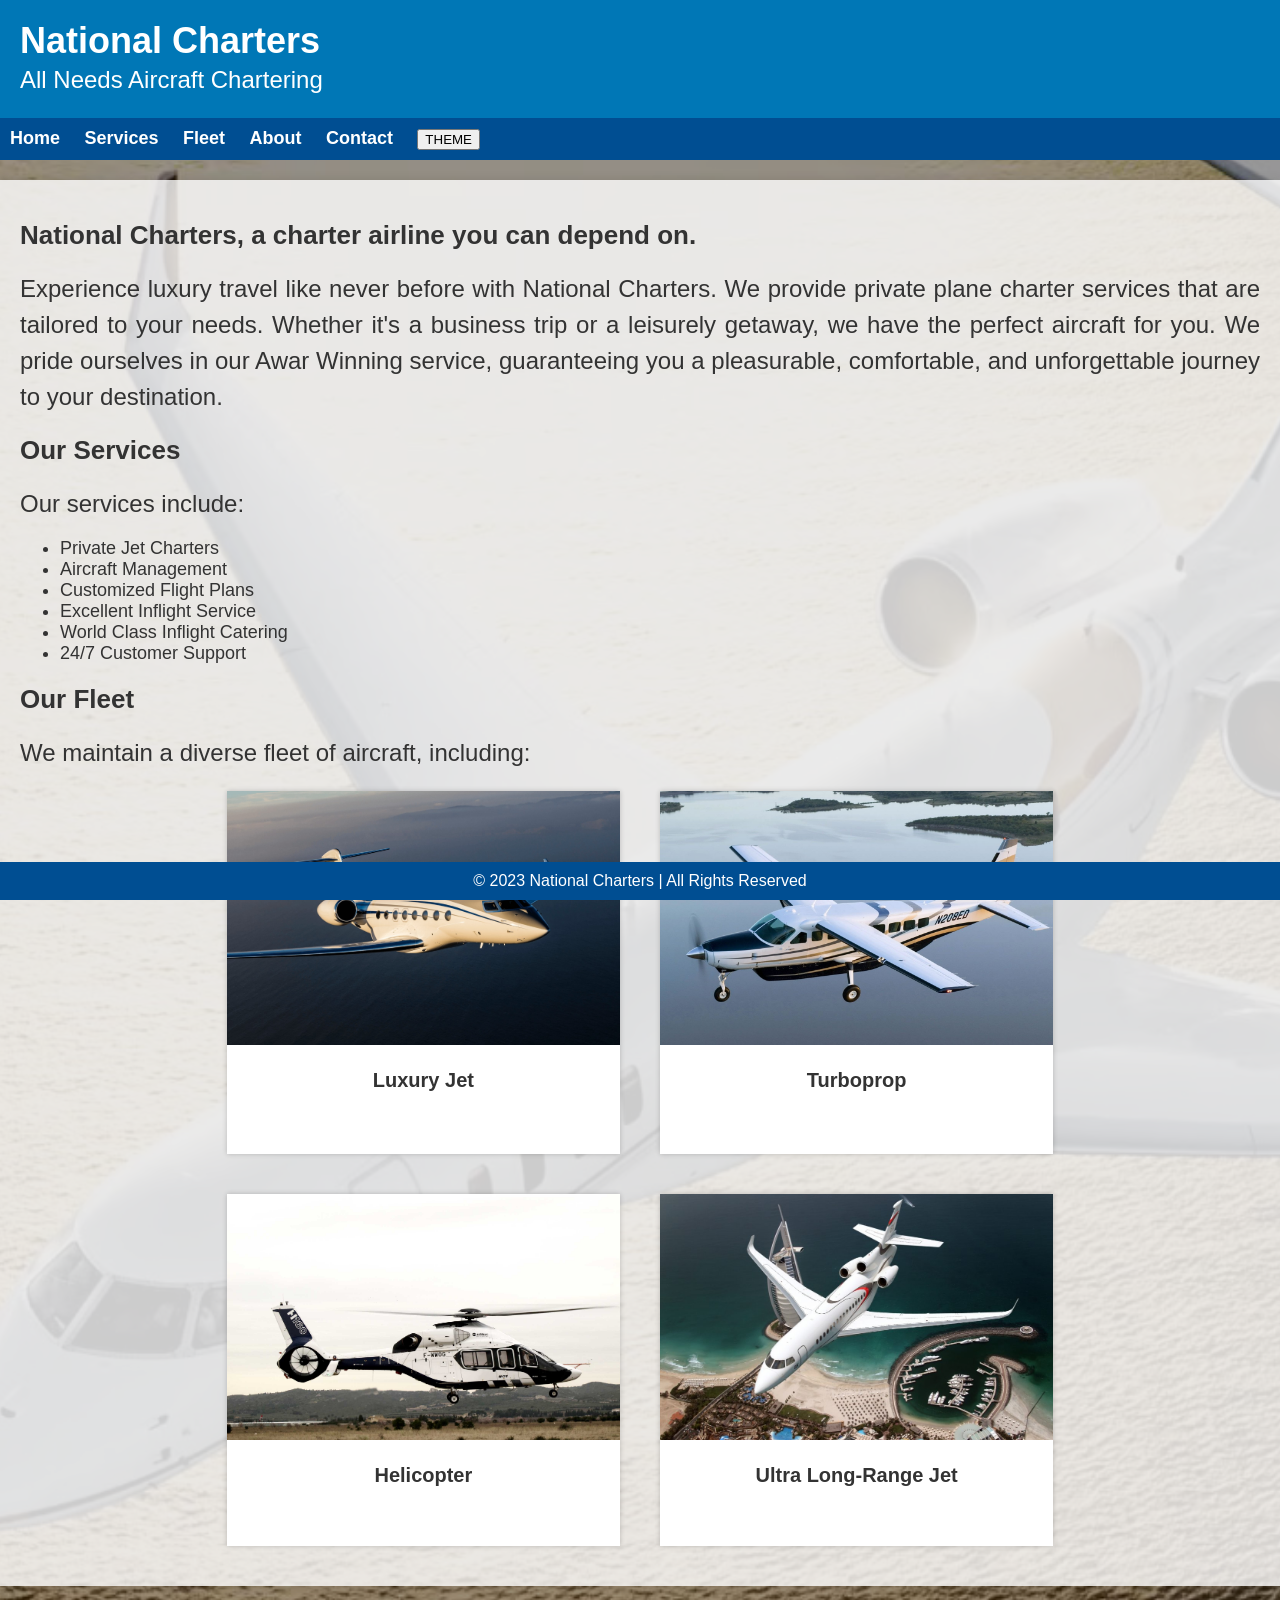
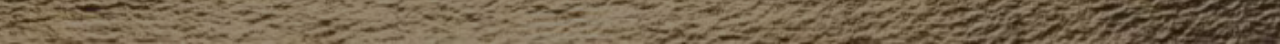
==== POSTTEST3/index.html @ 76c46e22 "Add files via upload" ====
<!DOCTYPE html>
<html lang="en">
<head>
    <meta charset="UTF-8">
    <meta name="viewport" content="width=device-width, initial-scale=1.0">
    <title>National Charters - Plane Charter Services</title>
    <script src="styles.js"></script>
    <link rel="stylesheet" href="style.css">
</head>
<body>
    <header>
        <h1>National Charters</h1>
        <p>All Needs  Aircraft Chartering</p>
    </header>
    
    <nav>
        <ul>
            <li><a href="#">Home</a></li>
            <li class="services"><a href="#">Services</a></li>
            <li class="fleet"><a href="#">Fleet</a></li>
            <li><a href="about.html">About</a></li>
            <li class="contact"><a href="#">Contact</a></li>
            <li><button id="theme-button">THEME</button></li>
        </ul>
    </nav>

    <div class="container">
        <h2>National Charters, a charter airline you can depend on.</h2>
        <p class="texttop">Experience luxury travel like never before with National Charters. We provide private plane charter services that are tailored to your needs. Whether it's a business trip or a leisurely getaway, we have the perfect aircraft for you. We pride ourselves in our Awar Winning service, guaranteeing you a pleasurable, comfortable, and unforgettable journey to your destination.</p>

        <h2>Our Services</h2>
        <p>Our services include:</p>
        <ul class="containerlist">
            <li>Private Jet Charters</li>
            <li>Aircraft Management</li>
            <li>Customized Flight Plans</li>
            <li>Excellent Inflight Service</li>
            <li>World Class Inflight Catering</li>
            <li>24/7 Customer Support</li>
        </ul>

        <h2>Our Fleet</h2>
        <p>We maintain a diverse fleet of aircraft, including:</p>
        <div class="card-container">
        <!-- Card 1 -->
           <div class="card">
            <img class="HC1" src="luxury_jet.jpg" alt="Luxury Jet">
            <h3>Luxury Jet</h3>
            <p class="PC1" style="display: none;">Experience the epitome of luxury and comfort with our high-end luxury jets. Perfect for VIP travel and executive flights.</p>
        </div>

        <!-- Card 2 -->
        <div class="card">
            <img class="HC2" src="turboprop.jpg" alt="Turboprop">
            <h3>Turboprop</h3>
            <p class="PC2" style="display: none;">Efficient and versatile, our turboprop aircraft are ideal for short to medium-haul flights and regional travel.</p>
        </div>

        <!-- Card 3 -->
        <div class="card">
            <img class="HC3" src="helicopter.jpg" alt="Helicopter">
            <h3>Helicopter</h3>
            <p class="PC3" style="display: none;">For quick and convenient transportation, our helicopters provide access to remote locations and city centers.</p>
        </div>

        <!-- Card 4 -->
        <div class="card">
            <img class="HC4" src="ultra_long_range_jet.jpg" alt="Ultra Long-Range Jet">
            <h3>Ultra Long-Range Jet</h3>
            <p class="PC4" style="display: none;">Travel the world in style with our ultra long-range jets, offering non-stop flights to far-reaching destinations.</p>
            </div>
        </div>
    </div>

    <footer>
        &copy; 2023 National Charters | All Rights Reserved
    </footer>
</body>
---- POSTTEST3/style.css ----
h1, h2, p{
    margin: 0;
    padding: 0;
    text-align: justify;
}

body{
    font-family: Arial, sans-serif;
    background-color: #f0f0f0;
    color: #333;
    margin: 0;

    background-image: url('bombardier-global-7500.jpg'); 
    background-size: cover; 
    background-repeat: no-repeat;
    background-position: 25%, 75%;
    backdrop-filter: brightness(0.6);
}

/* Header */
header {
    background-color: #0077b6;
    color: #fff;
    padding: 20px;
    text-align: left;
}

header h1 {
    font-size: 36px;
}

/* Navbar */
nav {
    background-color: #004e92;
    text-align: left;
    padding: 10px;
}

nav ul {
    list-style: none;
    margin: 0;
    padding: 0;
}

nav ul li {
    display: inline;
    margin-right: 20px;
}

nav ul li:last-child {
    margin-right: 0;
}

nav a {
    color: #fff;
    text-decoration: none;
    font-weight: bold;
    font-size: 18px;
}

/* Main Content */

.container {
    max-width: 1850px;
    margin: 20px auto;
    padding: 20px;
    background-color: rgba(255, 255, 255, 0.8);
    box-shadow: 0 0 10px rgba(0, 0, 0, 0.1);
}


li{
    font-size: 18px;
}

h2 {
    font-size: 26px;
    margin-top: 20px;
    margin-bottom: 20px;
}

p {
    font-size: 24px;
    line-height: 1.5;
}

/* Cards */
.card-container {
    display: flex;
    flex-wrap: wrap;
    justify-content: center;
}

.card {
    flex-basis: calc(33.33% - 20px); 
    background-color: #fff;
    box-shadow: 0 0 5px rgba(0, 0, 0, 0.2);
    margin: 20px; 
    text-align: center;
}

.card img {
    width: 100%; 
    height: 70%; 
    object-fit: cover; 
}

.card h3 {
    font-size: 20px;
    margin-bottom: 10px;
}

.card p {
    font-size: 16px;
    line-height: 1.5;
    padding: 20px;
}

/* Footer */
footer {
    background-color: #004e92;
    color: #fff;
    text-align: center;
    padding: 10px;
    position: sticky;
    bottom: 0;
}

/* Add this CSS code to define the dark-theme class styles */
.dark-theme-container {
    background-color: rgba(0, 0, 0, 0.8); /* Dark background color */
    color: #fff; /* White text color */
}

.dark-theme-card {
    flex-basis: calc(33.33% - 20px); 
    background-color: #474747;
    box-shadow: 0 0 5px rgba(0, 0, 0, 0.2);
    margin: 20px; 
    text-align: center;
}

/* Mobile */
@media screen and (max-width: 768px) {
        header h1 {
            font-size: 28px;
        }
        nav ul li {
            margin-right: 10px;
        }
        nav a {
            font-size: 16px;
        }
        .container {
            margin: 10px;
            padding: 10px;
        }
        h2 {
            font-size: 22px;
        }
        p {
            font-size: 20px;
        }
        .card {
            flex-basis: calc(50% - 10px);
            margin: 10px;
        }
        .card img {
            width: 100%;
            height: auto;
        }
        .card h3 {
            font-size: 18px;
        }
        .card p {
            font-size: 14px;
        }
        footer {
            font-size: 14px;
        }
    }
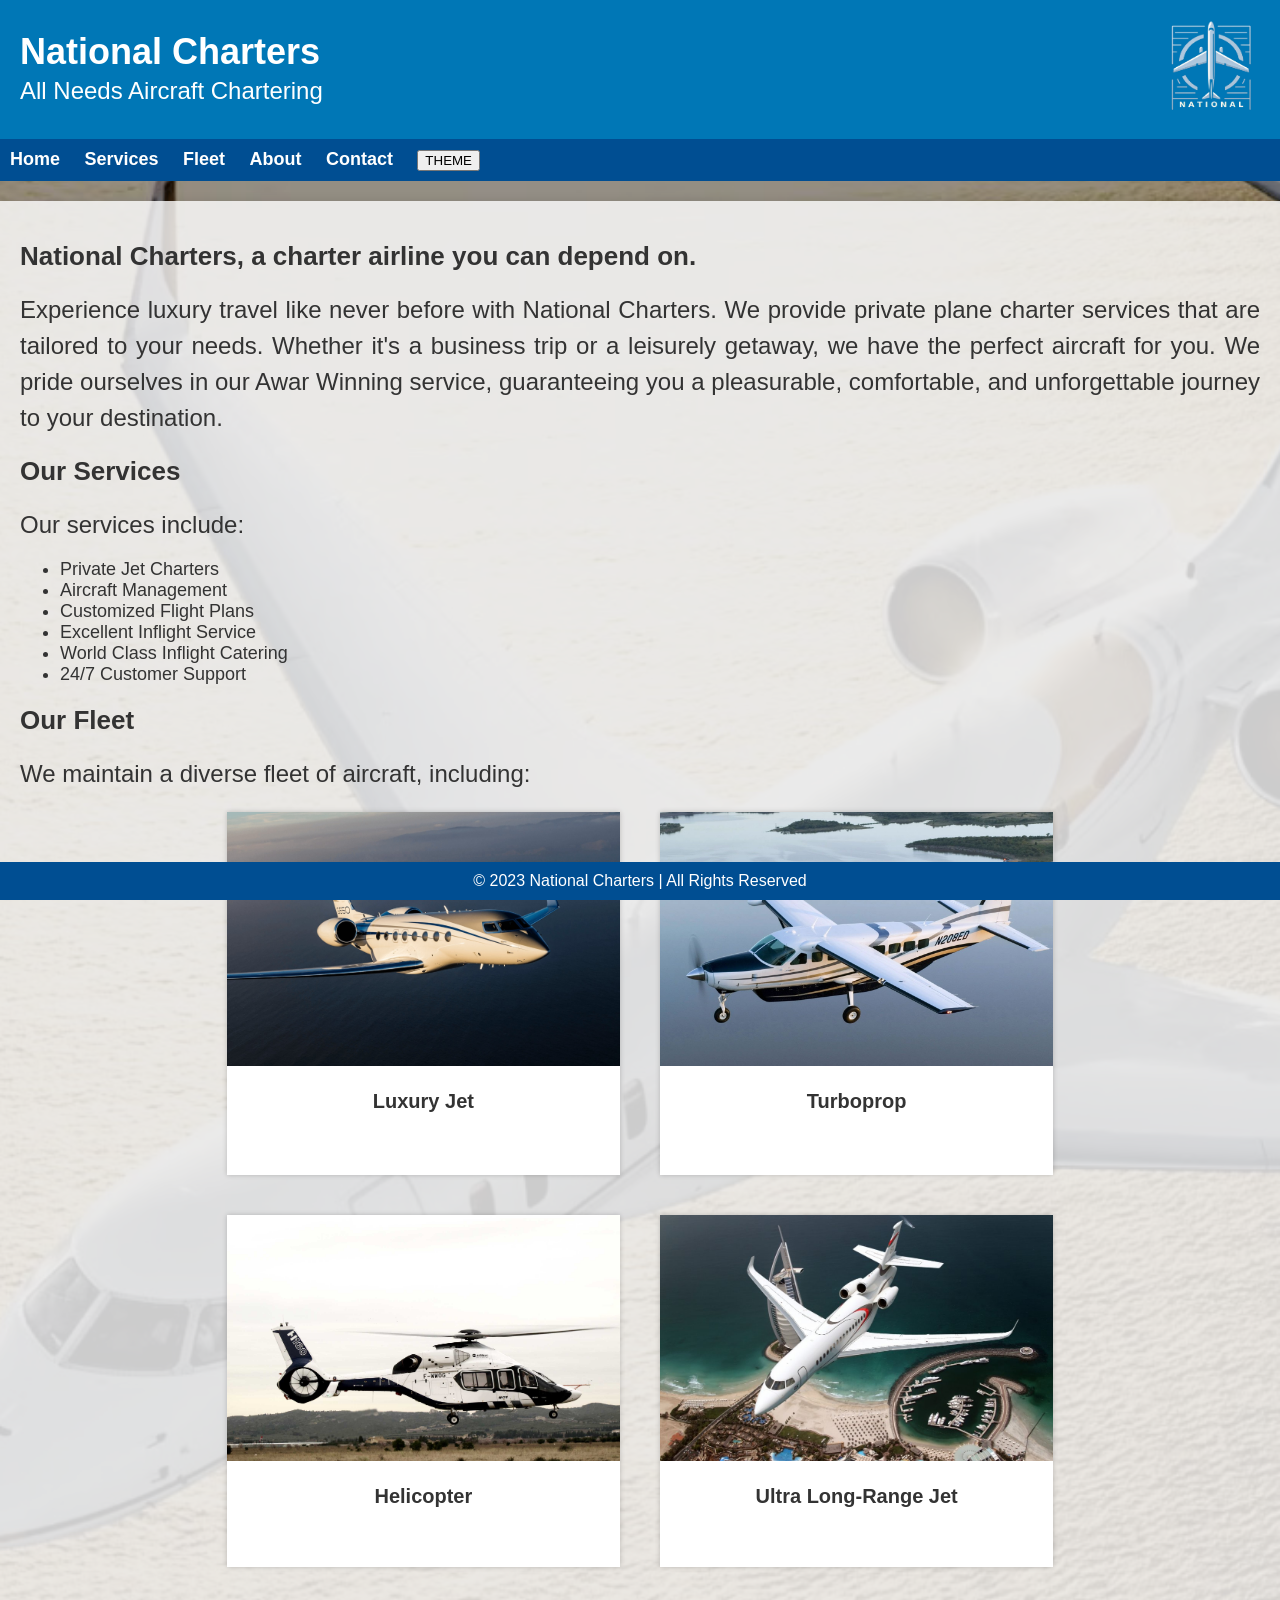
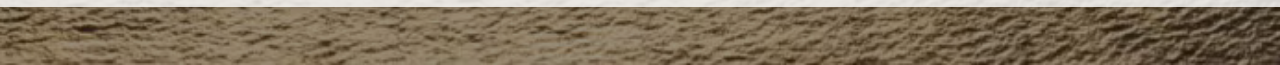
==== commit e3c951a0: "Update index.html" ====
--- a/POSTTEST3/index.html
+++ b/POSTTEST3/index.html
@@ -9,8 +9,13 @@
 </head>
 <body>
     <header>
+      <div>
         <h1>National Charters</h1>
         <p>All Needs  Aircraft Chartering</p>
+      </div>
+      <div> 
+             <img class="logo" src="national.png" alt="logo"> 
+         </div>
     </header>
     
     <nav>
--- a/POSTTEST3/style.css
+++ b/POSTTEST3/style.css
@@ -17,12 +17,20 @@
     backdrop-filter: brightness(0.6);
 }
 
+.logo{
+    width: 95px;
+    height: 95px;
+}
+
 /* Header */
 header {
     background-color: #0077b6;
     color: #fff;
     padding: 20px;
     text-align: left;
+    display: flex;
+    justify-content: space-between;
+    align-items: center;
 }
 
 header h1 {
@@ -126,10 +134,9 @@
     bottom: 0;
 }
 
-/* Add this CSS code to define the dark-theme class styles */
 .dark-theme-container {
-    background-color: rgba(0, 0, 0, 0.8); /* Dark background color */
-    color: #fff; /* White text color */
+    background-color: rgba(0, 0, 0, 0.8);
+    color: #fff;
 }
 
 .dark-theme-card {
@@ -178,4 +185,4 @@
         footer {
             font-size: 14px;
         }
-    }+    }
